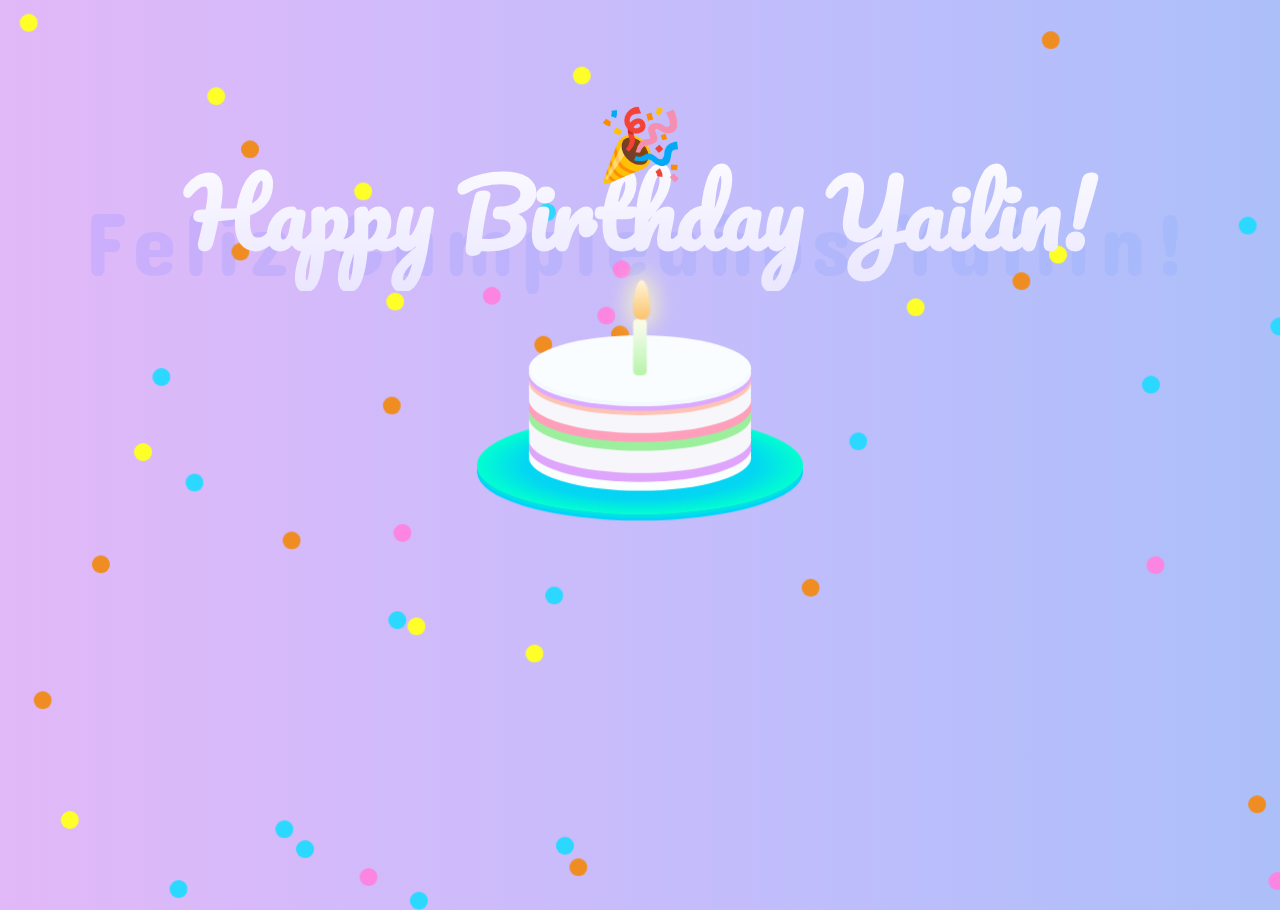
==== index.html @ 25b11e09 "Add files via upload" ====
<!DOCTYPE html>
<html lang="en">
<head>
    <meta charset="UTF-8">
    <meta name="viewport" content="width=device-width, initial-scale=1.0">
    <title>Document</title>
    <link rel="stylesheet" href="main.css">
</head>
<body>
    <bokeh></bokeh>
    <bokeh></bokeh>
    <bokeh></bokeh>
    <bokeh></bokeh>
    <bokeh></bokeh>
    <bokeh></bokeh>
    <bokeh></bokeh>
    <bokeh></bokeh>
    <bokeh></bokeh>
    <bokeh></bokeh>
    <bokeh></bokeh>
    <bokeh></bokeh>
    <bokeh></bokeh>
    <bokeh></bokeh>
    <bokeh></bokeh>
    <bokeh></bokeh>
    <bokeh></bokeh>
    <bokeh></bokeh>
    <bokeh></bokeh>
    <bokeh></bokeh>
    <bokeh></bokeh>
    <bokeh></bokeh>
    <bokeh></bokeh>
    <bokeh></bokeh>
    <bokeh></bokeh>
    <bokeh></bokeh>
    <bokeh></bokeh>
    <bokeh></bokeh>
    <bokeh></bokeh>
    <bokeh></bokeh>
    <bokeh></bokeh>
    <bokeh></bokeh>
    <bokeh></bokeh>
    <bokeh></bokeh>
    <bokeh></bokeh>
    <bokeh></bokeh>
    <bokeh></bokeh>
    <bokeh></bokeh>
    <bokeh></bokeh>
    <bokeh></bokeh>
    <bokeh></bokeh>
    <bokeh></bokeh>
    <bokeh></bokeh>
    <bokeh></bokeh>
    <bokeh></bokeh>
  <div class="pyro">
    <div class="before"></div>
    <div class="after"></div>
  </div>
  <h1>Feliz Cumpleaños Yailin!</h1>
  <h2>Happy Birthday Yailin!</h2>
  <span>🎉</span>
  <div class="candle">
     <div id="flame" class="lit"></div>
  </div>
  
  <div class="cake"></div>
  <div class="plate"></div>
  
</body>
</html>
---- main.css ----
@import url("https://fonts.googleapis.com/css?family=Concert+One|Pacifico");

h1, h2, span {
  display: none;
}


h1, h2, span {
display: block;
}

body {
background: linear-gradient(to right, #e2b8f7, #d4bafa, #c7bcfb, #b9befb, #acbff9);
cursor: crosshair;
perspective: 1000px;
transform-style: preserve-3d;
font-family: "Pacifico", cursive;
}

h1 {
position: fixed;
text-align: center;
width: 100%;
top: 120px;
font-size: var(--Font);
background: -webkit-linear-gradient(0deg, rgb(206, 173, 252) 0%, rgb(163, 187, 251) 100%);
-webkit-background-clip: text;
-webkit-text-fill-color: transparent;
font-family: "Concert One", cursive;
font-weight: 400;
z-index: -1;
letter-spacing: 6px;
}
  span {
    position: fixed;
    text-align: center;
    width: 100%;
    top: var(--top_span);
    font-size: 70px;
  }
  h2 {
    position: fixed;
    text-align: center;
    width: 100%;
    top: 50px;
    font-size: var(--Font);
    background: -webkit-linear-gradient(90deg, rgb(233, 230, 255) 0%, rgb(255, 255, 255) 100%);
    -webkit-background-clip: text;
    -webkit-text-fill-color: transparent;
  }
  bokeh {
    position: fixed;
    width: 2vmin;
    height: 2vmin;
    border-radius: 50%;
    animation-name: explosion;
    animation-iteration-count: infinite;
    animation-direction: reverse;
    animation-timing-function: cubic-bezier(0.84, 0.02, 1, 1);
  }
  bokeh:nth-child(1) {
    background-color: #feff28;
    transform: translate(15.5647716056vw, 8.7990445853vh);
    animation-duration: 3.3996876267s;
    animation-delay: -3.7319051449s;
  }
  bokeh:nth-child(2) {
    background-color: #2bd8ff;
    transform: translate(65.7261335763vw, 47.1506866113vh);
    animation-duration: 4.2945457966s;
    animation-delay: -2.9406560537s;
  }
  bokeh:nth-child(3) {
    background-color: #2bd8ff;
    transform: translate(20.8889337359vw, 90.2556825079vh);
    animation-duration: 4.895685725s;
    animation-delay: -4.3123697044s;
  }
  bokeh:nth-child(4) {
    background-color: #2bd8ff;
    transform: translate(11.2862515357vw, 40.0054805744vh);
    animation-duration: 3.4217213446s;
    animation-delay: -0.3366750805s;
  }
  bokeh:nth-child(5) {
    background-color: #2bd8ff;
    transform: translate(29.713408069vw, 67.0174996541vh);
    animation-duration: 3.5410093288s;
    animation-delay: -4.8896740813s;
  }
  bokeh:nth-child(6) {
    background-color: #2bd8ff;
    transform: translate(13.8708755159vw, 51.7357131715vh);
    animation-duration: 4.0796568708s;
    animation-delay: -1.3955744785s;
  }
  bokeh:nth-child(7) {
    background-color: #2bd8ff;
    transform: translate(96.156099405vw, 23.1813699692vh);
    animation-duration: 4.7886212326s;
    animation-delay: -3.1009008186s;
  }
  bokeh:nth-child(8) {
    background-color: #2bd8ff;
    transform: translate(22.5072394766vw, 92.4632010694vh);
    animation-duration: 2.9233603271s;
    animation-delay: -0.0203470221s;
  }
  bokeh:nth-child(9) {
    background-color: #ef8d22;
    transform: translate(29.2856640454vw, 43.1803720369vh);
    animation-duration: 4.7298514124s;
    animation-delay: -1.671957867s;
  }
  bokeh:nth-child(10) {
    background-color: #feff28;
    transform: translate(4.1265730989vw, 89.2175151251vh);
    animation-duration: 4.7728304897s;
    animation-delay: -3.9709983851s;
  }
  bokeh:nth-child(11) {
    background-color: #2bd8ff;
    transform: translate(88.5909883837vw, 40.8572454786vh);
    animation-duration: 3.6834083879s;
    animation-delay: -0.3818934893s;
  }
  bokeh:nth-child(12) {
    background-color: #fc85e1;
    transform: translate(46.0426989211vw, 33.1826895898vh);
    animation-duration: 4.0211004801s;
    animation-delay: -4.7374278541s;
  }
  bokeh:nth-child(13) {
    background-color: #fc85e1;
    transform: translate(37.0995864408vw, 30.9833282945vh);
    animation-duration: 4.8605815997s;
    animation-delay: -3.7194001795s;
  }
  bokeh:nth-child(14) {
    background-color: #feff28;
    transform: translate(9.8500841847vw, 48.3462234886vh);
    animation-duration: 4.0990348411s;
    animation-delay: -3.776124738s;
  }
  bokeh:nth-child(15) {
    background-color: #feff28;
    transform: translate(40.4320270586vw, 70.7309793691vh);
    animation-duration: 4.0967376388s;
    animation-delay: -1.4648296242s;
  }
  bokeh:nth-child(16) {
    background-color: #feff28;
    transform: translate(44.130777649vw, 6.5091736639vh);
    animation-duration: 4.2894426478s;
    animation-delay: -4.7516626882s;
  }
  bokeh:nth-child(17) {
    background-color: #ef8d22;
    transform: translate(6.5566628774vw, 60.816010452vh);
    animation-duration: 2.8516770953s;
    animation-delay: -3.4536489188s;
  }
  bokeh:nth-child(18) {
    background-color: #ef8d22;
    transform: translate(21.4577885181vw, 58.1639954803vh);
    animation-duration: 4.515720888s;
    animation-delay: -1.7148817087s;
  }
  bokeh:nth-child(19) {
    background-color: #feff28;
    transform: translate(31.2146204031vw, 67.7026358788vh);
    animation-duration: 3.6764566047s;
    animation-delay: -0.8496207229s;
  }
  bokeh:nth-child(20) {
    background-color: #ef8d22;
    transform: translate(80.7665892278vw, 2.5715470254vh);
    animation-duration: 3.4236724467s;
    animation-delay: -3.70153532s;
  }
  bokeh:nth-child(21) {
    background-color: #fc85e1;
    transform: translate(30.1125615989vw, 57.3245670737vh);
    animation-duration: 2.6582634114s;
    animation-delay: -2.1349565863s;
  }
  bokeh:nth-child(22) {
    background-color: #2bd8ff;
    transform: translate(12.6231362825vw, 96.8959732934vh);
    animation-duration: 3.360385897s;
    animation-delay: -1.6947733491s;
  }
  bokeh:nth-child(23) {
    background-color: #2bd8ff;
    transform: translate(31.3984653164vw, 98.1894636672vh);
    animation-duration: 4.3252797462s;
    animation-delay: -3.4418663686s;
  }
  bokeh:nth-child(24) {
    background-color: #fc85e1;
    transform: translate(47.2400189236vw, 28.0405018014vh);
    animation-duration: 4.6791930884s;
    animation-delay: -3.8733144967s;
  }
  bokeh:nth-child(25) {
    background-color: #feff28;
    transform: translate(70.214657221vw, 32.2609036302vh);
    animation-duration: 2.3293219766s;
    animation-delay: -3.1994097989s;
  }
  bokeh:nth-child(26) {
    background-color: #ef8d22;
    transform: translate(18.2043386734vw, 14.7056224332vh);
    animation-duration: 3.1414403017s;
    animation-delay: -0.1988216092s;
  }
  bokeh:nth-child(27) {
    background-color: #ef8d22;
    transform: translate(96.8875131936vw, 87.481000696vh);
    animation-duration: 4.399993033s;
    animation-delay: -0.8232493538s;
  }
  bokeh:nth-child(28) {
    background-color: #ef8d22;
    transform: translate(41.1198053223vw, 36.421336717vh);
    animation-duration: 4.4018198148s;
    animation-delay: -0.4633924515s;
  }
  bokeh:nth-child(29) {
    background-color: #fc85e1;
    transform: translate(98.4724590916vw, 96.0032933361vh);
    animation-duration: 3.514880381s;
    animation-delay: -3.8483075461s;
  }
  bokeh:nth-child(30) {
    background-color: #2bd8ff;
    transform: translate(42.8110712829vw, 92.089474803vh);
    animation-duration: 4.0694702436s;
    animation-delay: -2.1279968131s;
  }
  bokeh:nth-child(31) {
    background-color: #feff28;
    transform: translate(27.0473208381vw, 19.3876292047vh);
    animation-duration: 3.9911846632s;
    animation-delay: -1.1431310391s;
  }
  bokeh:nth-child(32) {
    background-color: #2bd8ff;
    transform: translate(98.6287426056vw, 34.3920365523vh);
    animation-duration: 4.8280286786s;
    animation-delay: -1.7468571294s;
  }
  bokeh:nth-child(33) {
    background-color: #feff28;
    transform: translate(29.5549909368vw, 31.6299612155vh);
    animation-duration: 2.5888304097s;
    animation-delay: -0.7883067676s;
  }
  bokeh:nth-child(34) {
    background-color: #fc85e1;
    transform: translate(88.9496028493vw, 60.9135358973vh);
    animation-duration: 3.8466758362s;
    animation-delay: -2.1987584023s;
  }
  bokeh:nth-child(35) {
    background-color: #ef8d22;
    transform: translate(17.4603450843vw, 26.0770719641vh);
    animation-duration: 3.8969800988s;
    animation-delay: -2.6332309236s;
  }
  bokeh:nth-child(36) {
    background-color: #ef8d22;
    transform: translate(78.472563204vw, 29.3518629028vh);
    animation-duration: 4.3589503614s;
    animation-delay: -4.7825881623s;
  }
  bokeh:nth-child(37) {
    background-color: #feff28;
    transform: translate(81.3292434354vw, 26.4156448975vh);
    animation-duration: 2.700152632s;
    animation-delay: -4.1637078977s;
  }
  bokeh:nth-child(38) {
    background-color: #2bd8ff;
    transform: translate(41.4013619012vw, 21.693633901vh);
    animation-duration: 3.6965607567s;
    animation-delay: -1.9024028991s;
  }
  bokeh:nth-child(39) {
    background-color: #ef8d22;
    transform: translate(47.111661444vw, 35.2725279155vh);
    animation-duration: 4.1574804561s;
    animation-delay: -4.5664787563s;
  }
  bokeh:nth-child(40) {
    background-color: #feff28;
    transform: translate(0.9134391046vw, 0.6472868621vh);
    animation-duration: 3.4091154874s;
    animation-delay: -3.5937129297s;
  }
  bokeh:nth-child(41) {
    background-color: #ef8d22;
    transform: translate(2.0080501464vw, 75.91148357vh);
    animation-duration: 3.265201452s;
    animation-delay: -2.4095707084s;
  }
  bokeh:nth-child(42) {
    background-color: #fc85e1;
    transform: translate(27.4690046017vw, 95.5664331211vh);
    animation-duration: 2.3345893675s;
    animation-delay: -4.3845355705s;
  }
  bokeh:nth-child(43) {
    background-color: #2bd8ff;
    transform: translate(41.9684666713vw, 64.279966473vh);
    animation-duration: 4.9392823724s;
    animation-delay: -2.0973486948s;
  }
  bokeh:nth-child(44) {
    background-color: #ef8d22;
    transform: translate(43.860618164vw, 94.4780912272vh);
    animation-duration: 4.9640217388s;
    animation-delay: -4.4321107489s;
  }
  bokeh:nth-child(45) {
    background-color: #ef8d22;
    transform: translate(62.0055640237vw, 63.4228835536vh);
    animation-duration: 4.3219611572s;
    animation-delay: -0.833985989s;
  }
  bokeh:nth-child(46) {
    background-color: #feff28;
    transform: translate(36.2371355757vw, 31.7022133359vh);
    animation-duration: 3.8200399596s;
    animation-delay: -0.5763005277s;
  }
  bokeh:nth-child(47) {
    background-color: #ef8d22;
    transform: translate(65.4599926426vw, 99.6856966769vh);
    animation-duration: 4.942519059s;
    animation-delay: -1.2684113916s;
  }
  bokeh:nth-child(48) {
    background-color: #feff28;
    transform: translate(17.9956546555vw, 84.6810047136vh);
    animation-duration: 2.1947619556s;
    animation-delay: -1.3730708093s;
  }
  bokeh:nth-child(49) {
    background-color: #fc85e1;
    transform: translate(30.6531585337vw, 64.4418143354vh);
    animation-duration: 4.7611410633s;
    animation-delay: -0.6013460869s;
  }
  bokeh:nth-child(50) {
    background-color: #2bd8ff;
    transform: translate(31.7596288772vw, 24.5534177969vh);
    animation-duration: 3.101425599s;
    animation-delay: -4.7356334732s;
  }
  bokeh:nth-child(51) {
    background-color: #feff28;
    transform: translate(68.5740966618vw, 27.6968202206vh);
    animation-duration: 3.2760014015s;
    animation-delay: -3.9742206817s;
  }
  bokeh:nth-child(52) {
    background-color: #fc85e1;
    transform: translate(94.8720723473vw, 25.9881416989vh);
    animation-duration: 2.3879112842s;
    animation-delay: -0.7546515885s;
  }
  bokeh:nth-child(53) {
    background-color: #feff28;
    transform: translate(57.0900393075vw, 4.1266429562vh);
    animation-duration: 2.3063899911s;
    animation-delay: -4.6178924964s;
  }
  bokeh:nth-child(54) {
    background-color: #ef8d22;
    transform: translate(52.9414031763vw, 40.1095383548vh);
    animation-duration: 4.475547026s;
    animation-delay: -4.4605137826s;
  }
  bokeh:nth-child(55) {
    background-color: #feff28;
    transform: translate(41.7370255861vw, 24.8672506179vh);
    animation-duration: 4.4568753906s;
    animation-delay: -0.0334113458s;
  }
  bokeh:nth-child(56) {
    background-color: #feff28;
    transform: translate(93.986801194vw, 71.1906695513vh);
    animation-duration: 4.1636629077s;
    animation-delay: -3.0895427258s;
  }
  bokeh:nth-child(57) {
    background-color: #fc85e1;
    transform: translate(51.8820535502vw, 13.4679006275vh);
    animation-duration: 4.6191912198s;
    animation-delay: -1.6405216931s;
  }
  bokeh:nth-child(58) {
    background-color: #2bd8ff;
    transform: translate(40.3876875228vw, 12.230883439vh);
    animation-duration: 3.1296266657s;
    animation-delay: -1.449924235s;
  }
  bokeh:nth-child(59) {
    background-color: #fc85e1;
    transform: translate(14.4690634514vw, 4.600655647vh);
    animation-duration: 2.8938963598s;
    animation-delay: -2.760101433s;
  }
  bokeh:nth-child(60) {
    background-color: #fc85e1;
    transform: translate(74.5683509429vw, 8.4780848815vh);
    animation-duration: 3.3026258114s;
    animation-delay: -3.611718869s;
  }
  bokeh:nth-child(61) {
    background-color: #2bd8ff;
    transform: translate(61.3395313774vw, 36.5531720179vh);
    animation-duration: 2.1101178368s;
    animation-delay: -3.1062947493s;
  }
  bokeh:nth-child(62) {
    background-color: #feff28;
    transform: translate(5.6868579021vw, 97.3084754589vh);
    animation-duration: 2.3599041381s;
    animation-delay: -0.6411902781s;
  }
  bokeh:nth-child(63) {
    background-color: #feff28;
    transform: translate(14.8352028142vw, 57.0523373037vh);
    animation-duration: 3.5314445049s;
    animation-delay: -4.2332278381s;
  }
  bokeh:nth-child(64) {
    background-color: #feff28;
    transform: translate(28.1727864101vw, 38.2843540445vh);
    animation-duration: 2.1739434518s;
    animation-delay: -4.6056315468s;
  }
  bokeh:nth-child(65) {
    background-color: #fc85e1;
    transform: translate(5.9492624505vw, 41.4533098202vh);
    animation-duration: 2.8874800857s;
    animation-delay: -2.3987968905s;
  }
  bokeh:nth-child(66) {
    background-color: #2bd8ff;
    transform: translate(54.0566069692vw, 95.5466600044vh);
    animation-duration: 4.4128031849s;
    animation-delay: -4.485512294s;
  }
  bokeh:nth-child(67) {
    background-color: #ef8d22;
    transform: translate(10.441365637vw, 51.0041778088vh);
    animation-duration: 4.3739671671s;
    animation-delay: -4.1835889924s;
  }
  bokeh:nth-child(68) {
    background-color: #2bd8ff;
    transform: translate(10.6656390733vw, 81.0356194371vh);
    animation-duration: 4.1346419036s;
    animation-delay: -3.5090236622s;
  }
  bokeh:nth-child(69) {
    background-color: #2bd8ff;
    transform: translate(51.9494880053vw, 56.4089861195vh);
    animation-duration: 3.1672131294s;
    animation-delay: -3.2818510289s;
  }
  bokeh:nth-child(70) {
    background-color: #fc85e1;
    transform: translate(59.7520727372vw, 76.591808273vh);
    animation-duration: 2.9391111314s;
    animation-delay: -4.0298052747s;
  }
  bokeh:nth-child(71) {
    background-color: #2bd8ff;
    transform: translate(97.5214633777vw, 61.675260122vh);
    animation-duration: 2.3363527557s;
    animation-delay: -2.3477667416s;
  }
  bokeh:nth-child(72) {
    background-color: #fc85e1;
    transform: translate(29.8557985018vw, 31.7141403936vh);
    animation-duration: 4.5357982291s;
    animation-delay: -0.9550343308s;
  }
  bokeh:nth-child(73) {
    background-color: #ef8d22;
    transform: translate(84.2402168337vw, 15.6951166301vh);
    animation-duration: 4.7291115849s;
    animation-delay: -1.5979186099s;
  }
  bokeh:nth-child(74) {
    background-color: #feff28;
    transform: translate(42.403559613vw, 88.5301108489vh);
    animation-duration: 2.0015873509s;
    animation-delay: -2.8823235283s;
  }
  bokeh:nth-child(75) {
    background-color: #feff28;
    transform: translate(51.7348352857vw, 81.0725112167vh);
    animation-duration: 2.8676577834s;
    animation-delay: -2.0967840749s;
  }
  bokeh:nth-child(76) {
    background-color: #2bd8ff;
    transform: translate(74.9630472197vw, 5.1849750761vh);
    animation-duration: 3.1772711894s;
    animation-delay: -1.3830180093s;
  }
  bokeh:nth-child(77) {
    background-color: #fc85e1;
    transform: translate(79.934736177vw, 17.8526408111vh);
    animation-duration: 4.5295288136s;
    animation-delay: -2.236473283s;
  }
  bokeh:nth-child(78) {
    background-color: #ef8d22;
    transform: translate(3.6697956595vw, 2.9320483815vh);
    animation-duration: 4.0919291029s;
    animation-delay: -2.5742454613s;
  }
  bokeh:nth-child(79) {
    background-color: #2bd8ff;
    transform: translate(67.4866905799vw, 39.264134612vh);
    animation-duration: 4.4783164643s;
    animation-delay: -2.126234684s;
  }
  bokeh:nth-child(80) {
    background-color: #2bd8ff;
    transform: translate(53.818433921vw, 93.6929912372vh);
    animation-duration: 2.858993954s;
    animation-delay: -2.2411035471s;
  }
  bokeh:nth-child(81) {
    background-color: #ef8d22;
    transform: translate(94.2157633841vw, 72.1418653355vh);
    animation-duration: 2.3474012598s;
    animation-delay: -2.341159477s;
  }
  bokeh:nth-child(82) {
    background-color: #ef8d22;
    transform: translate(34.271440079vw, 26.6379618389vh);
    animation-duration: 2.4314966975s;
    animation-delay: -1.6771425056s;
  }
  bokeh:nth-child(83) {
    background-color: #feff28;
    transform: translate(1.4107622501vw, 98.6725776624vh);
    animation-duration: 2.4097781898s;
    animation-delay: -2.9826785784s;
  }
  bokeh:nth-child(84) {
    background-color: #ef8d22;
    transform: translate(4.0621987354vw, 80.6540907134vh);
    animation-duration: 3.7485278787s;
    animation-delay: -2.1418042269s;
  }
  bokeh:nth-child(85) {
    background-color: #feff28;
    transform: translate(94.4541557327vw, 30.3003893849vh);
    animation-duration: 3.0294063998s;
    animation-delay: -2.6194695299s;
  }
  bokeh:nth-child(86) {
    background-color: #ef8d22;
    transform: translate(60.2723125079vw, 1.7374237886vh);
    animation-duration: 4.0604626638s;
    animation-delay: -4.6740056689s;
  }
  bokeh:nth-child(87) {
    background-color: #2bd8ff;
    transform: translate(75.9607533812vw, 97.1953118651vh);
    animation-duration: 3.3306919194s;
    animation-delay: -0.6543473361s;
  }
  bokeh:nth-child(88) {
    background-color: #ef8d22;
    transform: translate(69.4142972244vw, 80.1710173316vh);
    animation-duration: 4.2768602652s;
    animation-delay: -0.1396811202s;
  }
  bokeh:nth-child(89) {
    background-color: #ef8d22;
    transform: translate(40.1257974417vw, 1.3348036735vh);
    animation-duration: 4.3158305739s;
    animation-delay: -2.5070078827s;
  }
  bokeh:nth-child(90) {
    background-color: #feff28;
    transform: translate(91.2414924735vw, 67.326164982vh);
    animation-duration: 2.5107814423s;
    animation-delay: -0.3914669617s;
  }
  bokeh:nth-child(91) {
    background-color: #feff28;
    transform: translate(54.1947872859vw, 88.538422833vh);
    animation-duration: 4.3662947295s;
    animation-delay: -3.6696342021s;
  }
  bokeh:nth-child(92) {
    background-color: #ef8d22;
    transform: translate(28.9978058059vw, 39.1898776468vh);
    animation-duration: 2.2130554564s;
    animation-delay: -4.5929113713s;
  }
  bokeh:nth-child(93) {
    background-color: #fc85e1;
    transform: translate(43.3497504377vw, 61.1857462077vh);
    animation-duration: 3.5382251201s;
    animation-delay: -2.4183061071s;
  }
  bokeh:nth-child(94) {
    background-color: #feff28;
    transform: translate(58.2137738252vw, 31.2197751348vh);
    animation-duration: 4.637607539s;
    animation-delay: -4.6999212316s;
  }
  bokeh:nth-child(95) {
    background-color: #ef8d22;
    transform: translate(68.5824843652vw, 45.9876994401vh);
    animation-duration: 3.0475000785s;
    animation-delay: -0.2733779726s;
  }
  bokeh:nth-child(96) {
    background-color: #2bd8ff;
    transform: translate(16.9204119351vw, 35.7296217286vh);
    animation-duration: 3.1972029517s;
    animation-delay: -3.8042485705s;
  }
  bokeh:nth-child(97) {
    background-color: #2bd8ff;
    transform: translate(71.8042735732vw, 69.4100218808vh);
    animation-duration: 3.2780037235s;
    animation-delay: -0.0987916293s;
  }
  bokeh:nth-child(98) {
    background-color: #fc85e1;
    transform: translate(5.4462909266vw, 77.529647586vh);
    animation-duration: 4.6881614387s;
    animation-delay: -3.9665924945s;
  }
  bokeh:nth-child(99) {
    background-color: #ef8d22;
    transform: translate(28.3328005186vw, 53.0701994065vh);
    animation-duration: 2.2220503804s;
    animation-delay: -3.6626483096s;
  }
  bokeh:nth-child(100) {
    background-color: #ef8d22;
    transform: translate(64.2853422198vw, 45.2303287647vh);
    animation-duration: 4.5968117864s;
    animation-delay: -2.6179398046s;
  }
  @keyframes explosion {
    0% {
      opacity: 0;
    }
    70% {
      opacity: 1;
    }
    100% {
      transform: translate(50vw, 100vh);
    }
  }
  .cake {
    position: relative;
    top: 250px;
    margin: auto;
    width: 200px;
    height: 60px;
    background: #f9fdff;
    border-radius: 100%;
    transform: translateZ(100px);
    box-shadow: 0px 4px 0px #f4f9fd, 0px 8px 0px #dba9ff, 0px 12px 0px #fec3b3, 0px 16px 0px #f7f6fb, 0px 20px 0px #f7f6fb, 0px 24px 0px #f7f6fb, 0px 28px 0px #f7f6fb, 0px 32px 0px #fea0bb, 0px 36px 0px #fea0bb, 0px 40px 0px #9cef9d, 0px 44px 0px #9cef9d, 0px 48px 0px #f7f6fb, 0px 52px 0px #f7f6fb, 0px 56px 0px #f7f6fb, 0px 60px 0px #f7f6fb, 0px 64px 0px #f7f6fb, 0px 68px 0px #dfa5fc, 0px 72px 0px #dfa5fc, 0px 76px 0px #fafffe, 0px 80px 0px #fafffe;
  }
  .plate {
    position: absolute;
    height: 90px;
    width: 300px;
    bottom: -95px;
    left: 50%;
    top: 380px;
    margin-left: -150px;
    border-radius: 100%;
    background: radial-gradient(ellipse closest-side at center, rgb(8, 199, 254) 0%, rgb(4, 215, 242) 71%, rgb(2, 255, 208) 100%);
    box-shadow: 0px 3px 0px #00e2e1, 0px 6px 0px #00d3fb;
    transform: translateZ(80px);
  }
  .candle {
    position: relative;
    height: 50px;
    width: 12px;
    top: 280px;
    margin: auto;
    background: linear-gradient(0deg, rgb(183, 244, 167) 0%, rgb(255, 255, 255) 100%);
    border-radius: 4px;
    transform: translateZ(120px);
  }
  #flame {
    position: absolute;
    z-index: 10;
  }
  .lit {
    background: linear-gradient(to bottom, #FFF6D9, #FBC36C);
    width: 15px;
    height: 35px;
    /*  Info on border radius. http://www.css3.info/preview/rounded-border/ */
    border-top-left-radius: 10px 35px;
    border-top-right-radius: 10px 35px;
    border-bottom-right-radius: 10px 10px;
    border-bottom-left-radius: 10px 10px;
    top: -34px;
    margin: auto;
    /*   http://www.css3.info/preview/box-shadow/ */
    box-shadow: 0 0 17px 7px rgba(251, 246, 190, 0.71);
    transform-origin: bottom;
    animation: flicker 1s ease-in-out alternate infinite;
  }
  @keyframes flicker {
    0% {
      transform: skewX(5deg);
      box-shadow: 0 0 17px 10px rgba(251, 246, 190, 0.71);
    }
    25% {
      transform: skewX(-5deg);
      box-shadow: 0 0 17px 5px rgba(251, 246, 190, 0.71);
    }
    50% {
      transform: skewX(10deg);
      box-shadow: 0 0 17px 7px rgba(251, 246, 190, 0.71);
    }
    75% {
      transform: skewX(-10deg);
      box-shadow: 0 0 17px 5px rgba(251, 246, 190, 0.71);
    }
    100% {
      transform: skewX(5deg);
      box-shadow: 0 0 17px 10px rgba(251, 246, 190, 0.71);
    }
  }
  .pyro > .before, .pyro > .after {
    position: fixed;
    width: 5px;
    height: 5px;
    border-radius: 50%;
    box-shadow: 0 0 #fff, 0 0 #fff, 0 0 #fff, 0 0 #fff, 0 0 #fff, 0 0 #fff, 0 0 #fff, 0 0 #fff, 0 0 #fff, 0 0 #fff, 0 0 #fff, 0 0 #fff, 0 0 #fff, 0 0 #fff, 0 0 #fff, 0 0 #fff, 0 0 #fff, 0 0 #fff, 0 0 #fff, 0 0 #fff, 0 0 #fff, 0 0 #fff, 0 0 #fff, 0 0 #fff, 0 0 #fff, 0 0 #fff, 0 0 #fff, 0 0 #fff, 0 0 #fff, 0 0 #fff, 0 0 #fff, 0 0 #fff, 0 0 #fff, 0 0 #fff, 0 0 #fff, 0 0 #fff, 0 0 #fff, 0 0 #fff, 0 0 #fff, 0 0 #fff, 0 0 #fff, 0 0 #fff, 0 0 #fff, 0 0 #fff, 0 0 #fff, 0 0 #fff, 0 0 #fff, 0 0 #fff, 0 0 #fff, 0 0 #fff, 0 0 #fff;
    -moz-animation: 1s bang ease-out infinite backwards, 1s gravity ease-in infinite backwards, 5s position linear infinite backwards;
    -webkit-animation: 1s bang ease-out infinite backwards, 1s gravity ease-in infinite backwards, 5s position linear infinite backwards;
    -o-animation: 1s bang ease-out infinite backwards, 1s gravity ease-in infinite backwards, 5s position linear infinite backwards;
    -ms-animation: 1s bang ease-out infinite backwards, 1s gravity ease-in infinite backwards, 5s position linear infinite backwards;
    animation: 1s bang ease-out infinite backwards, 1s gravity ease-in infinite backwards, 5s position linear infinite backwards;
  }
  .pyro > .after {
    -moz-animation-delay: 1.25s, 1.25s, 1.25s;
    -webkit-animation-delay: 1.25s, 1.25s, 1.25s;
    -o-animation-delay: 1.25s, 1.25s, 1.25s;
    -ms-animation-delay: 1.25s, 1.25s, 1.25s;
    animation-delay: 1.25s, 1.25s, 1.25s;
    -moz-animation-duration: 1.25s, 1.25s, 6.25s;
    -webkit-animation-duration: 1.25s, 1.25s, 6.25s;
    -o-animation-duration: 1.25s, 1.25s, 6.25s;
    -ms-animation-duration: 1.25s, 1.25s, 6.25s;
    animation-duration: 1.25s, 1.25s, 6.25s;
  }
  @-webkit-keyframes bang {
    to {
      box-shadow: 103px -353.6666666667px hsl(25deg, 100%, 50%), -23px 0.3333333333px hsl(25deg, 100%, 50%), -49px -50.6666666667px hsl(141deg, 100%, 50%), 7px 11.3333333333px hsl(318deg, 100%, 50%), -106px -179.6666666667px hsl(247deg, 100%, 50%), 16px 25.3333333333px hsl(343deg, 100%, 50%), 18px -58.6666666667px hsl(140deg, 100%, 50%), 148px -264.6666666667px hsl(324deg, 100%, 50%), 83px -373.6666666667px hsl(51deg, 100%, 50%), -21px -27.6666666667px hsl(311deg, 100%, 50%), -1px -342.6666666667px hsl(209deg, 100%, 50%), 192px -97.6666666667px hsl(359deg, 100%, 50%), -134px -55.6666666667px hsl(73deg, 100%, 50%), -203px -263.6666666667px hsl(46deg, 100%, 50%), 71px -91.6666666667px hsl(83deg, 100%, 50%), 197px -186.6666666667px hsl(288deg, 100%, 50%), 15px 68.3333333333px hsl(209deg, 100%, 50%), -78px -380.6666666667px hsl(253deg, 100%, 50%), -227px -151.6666666667px hsl(136deg, 100%, 50%), 99px -254.6666666667px hsl(252deg, 100%, 50%), 200px -141.6666666667px hsl(46deg, 100%, 50%), -84px -173.6666666667px hsl(11deg, 100%, 50%), 84px 55.3333333333px hsl(242deg, 100%, 50%), 47px -170.6666666667px hsl(347deg, 100%, 50%), -117px -390.6666666667px hsl(55deg, 100%, 50%), -120px -158.6666666667px hsl(220deg, 100%, 50%), -213px -177.6666666667px hsl(216deg, 100%, 50%), -89px 6.3333333333px hsl(169deg, 100%, 50%), 180px -405.6666666667px hsl(115deg, 100%, 50%), -216px -28.6666666667px hsl(256deg, 100%, 50%), 197px 67.3333333333px hsl(68deg, 100%, 50%), -189px -99.6666666667px hsl(251deg, 100%, 50%), 65px -9.6666666667px hsl(84deg, 100%, 50%), -69px -99.6666666667px hsl(216deg, 100%, 50%), -101px -91.6666666667px hsl(117deg, 100%, 50%), -123px -86.6666666667px hsl(172deg, 100%, 50%), 228px -164.6666666667px hsl(313deg, 100%, 50%), -153px -312.6666666667px hsl(283deg, 100%, 50%), -197px -321.6666666667px hsl(304deg, 100%, 50%), -78px -372.6666666667px hsl(237deg, 100%, 50%), 162px -300.6666666667px hsl(206deg, 100%, 50%), -183px -27.6666666667px hsl(121deg, 100%, 50%), -6px -5.6666666667px hsl(96deg, 100%, 50%), 82px -221.6666666667px hsl(298deg, 100%, 50%), -120px -283.6666666667px hsl(100deg, 100%, 50%), -199px -374.6666666667px hsl(63deg, 100%, 50%), -226px -193.6666666667px hsl(294deg, 100%, 50%), 15px -253.6666666667px hsl(95deg, 100%, 50%), -174px -362.6666666667px hsl(215deg, 100%, 50%), -133px -239.6666666667px hsl(80deg, 100%, 50%), 92px -17.6666666667px hsl(139deg, 100%, 50%);
    }
  }
  @-moz-keyframes bang {
    to {
      box-shadow: 103px -353.6666666667px hsl(25deg, 100%, 50%), -23px 0.3333333333px hsl(25deg, 100%, 50%), -49px -50.6666666667px hsl(141deg, 100%, 50%), 7px 11.3333333333px hsl(318deg, 100%, 50%), -106px -179.6666666667px hsl(247deg, 100%, 50%), 16px 25.3333333333px hsl(343deg, 100%, 50%), 18px -58.6666666667px hsl(140deg, 100%, 50%), 148px -264.6666666667px hsl(324deg, 100%, 50%), 83px -373.6666666667px hsl(51deg, 100%, 50%), -21px -27.6666666667px hsl(311deg, 100%, 50%), -1px -342.6666666667px hsl(209deg, 100%, 50%), 192px -97.6666666667px hsl(359deg, 100%, 50%), -134px -55.6666666667px hsl(73deg, 100%, 50%), -203px -263.6666666667px hsl(46deg, 100%, 50%), 71px -91.6666666667px hsl(83deg, 100%, 50%), 197px -186.6666666667px hsl(288deg, 100%, 50%), 15px 68.3333333333px hsl(209deg, 100%, 50%), -78px -380.6666666667px hsl(253deg, 100%, 50%), -227px -151.6666666667px hsl(136deg, 100%, 50%), 99px -254.6666666667px hsl(252deg, 100%, 50%), 200px -141.6666666667px hsl(46deg, 100%, 50%), -84px -173.6666666667px hsl(11deg, 100%, 50%), 84px 55.3333333333px hsl(242deg, 100%, 50%), 47px -170.6666666667px hsl(347deg, 100%, 50%), -117px -390.6666666667px hsl(55deg, 100%, 50%), -120px -158.6666666667px hsl(220deg, 100%, 50%), -213px -177.6666666667px hsl(216deg, 100%, 50%), -89px 6.3333333333px hsl(169deg, 100%, 50%), 180px -405.6666666667px hsl(115deg, 100%, 50%), -216px -28.6666666667px hsl(256deg, 100%, 50%), 197px 67.3333333333px hsl(68deg, 100%, 50%), -189px -99.6666666667px hsl(251deg, 100%, 50%), 65px -9.6666666667px hsl(84deg, 100%, 50%), -69px -99.6666666667px hsl(216deg, 100%, 50%), -101px -91.6666666667px hsl(117deg, 100%, 50%), -123px -86.6666666667px hsl(172deg, 100%, 50%), 228px -164.6666666667px hsl(313deg, 100%, 50%), -153px -312.6666666667px hsl(283deg, 100%, 50%), -197px -321.6666666667px hsl(304deg, 100%, 50%), -78px -372.6666666667px hsl(237deg, 100%, 50%), 162px -300.6666666667px hsl(206deg, 100%, 50%), -183px -27.6666666667px hsl(121deg, 100%, 50%), -6px -5.6666666667px hsl(96deg, 100%, 50%), 82px -221.6666666667px hsl(298deg, 100%, 50%), -120px -283.6666666667px hsl(100deg, 100%, 50%), -199px -374.6666666667px hsl(63deg, 100%, 50%), -226px -193.6666666667px hsl(294deg, 100%, 50%), 15px -253.6666666667px hsl(95deg, 100%, 50%), -174px -362.6666666667px hsl(215deg, 100%, 50%), -133px -239.6666666667px hsl(80deg, 100%, 50%), 92px -17.6666666667px hsl(139deg, 100%, 50%);
    }
  }
  @-o-keyframes bang {
    to {
      box-shadow: 103px -353.6666666667px hsl(25deg, 100%, 50%), -23px 0.3333333333px hsl(25deg, 100%, 50%), -49px -50.6666666667px hsl(141deg, 100%, 50%), 7px 11.3333333333px hsl(318deg, 100%, 50%), -106px -179.6666666667px hsl(247deg, 100%, 50%), 16px 25.3333333333px hsl(343deg, 100%, 50%), 18px -58.6666666667px hsl(140deg, 100%, 50%), 148px -264.6666666667px hsl(324deg, 100%, 50%), 83px -373.6666666667px hsl(51deg, 100%, 50%), -21px -27.6666666667px hsl(311deg, 100%, 50%), -1px -342.6666666667px hsl(209deg, 100%, 50%), 192px -97.6666666667px hsl(359deg, 100%, 50%), -134px -55.6666666667px hsl(73deg, 100%, 50%), -203px -263.6666666667px hsl(46deg, 100%, 50%), 71px -91.6666666667px hsl(83deg, 100%, 50%), 197px -186.6666666667px hsl(288deg, 100%, 50%), 15px 68.3333333333px hsl(209deg, 100%, 50%), -78px -380.6666666667px hsl(253deg, 100%, 50%), -227px -151.6666666667px hsl(136deg, 100%, 50%), 99px -254.6666666667px hsl(252deg, 100%, 50%), 200px -141.6666666667px hsl(46deg, 100%, 50%), -84px -173.6666666667px hsl(11deg, 100%, 50%), 84px 55.3333333333px hsl(242deg, 100%, 50%), 47px -170.6666666667px hsl(347deg, 100%, 50%), -117px -390.6666666667px hsl(55deg, 100%, 50%), -120px -158.6666666667px hsl(220deg, 100%, 50%), -213px -177.6666666667px hsl(216deg, 100%, 50%), -89px 6.3333333333px hsl(169deg, 100%, 50%), 180px -405.6666666667px hsl(115deg, 100%, 50%), -216px -28.6666666667px hsl(256deg, 100%, 50%), 197px 67.3333333333px hsl(68deg, 100%, 50%), -189px -99.6666666667px hsl(251deg, 100%, 50%), 65px -9.6666666667px hsl(84deg, 100%, 50%), -69px -99.6666666667px hsl(216deg, 100%, 50%), -101px -91.6666666667px hsl(117deg, 100%, 50%), -123px -86.6666666667px hsl(172deg, 100%, 50%), 228px -164.6666666667px hsl(313deg, 100%, 50%), -153px -312.6666666667px hsl(283deg, 100%, 50%), -197px -321.6666666667px hsl(304deg, 100%, 50%), -78px -372.6666666667px hsl(237deg, 100%, 50%), 162px -300.6666666667px hsl(206deg, 100%, 50%), -183px -27.6666666667px hsl(121deg, 100%, 50%), -6px -5.6666666667px hsl(96deg, 100%, 50%), 82px -221.6666666667px hsl(298deg, 100%, 50%), -120px -283.6666666667px hsl(100deg, 100%, 50%), -199px -374.6666666667px hsl(63deg, 100%, 50%), -226px -193.6666666667px hsl(294deg, 100%, 50%), 15px -253.6666666667px hsl(95deg, 100%, 50%), -174px -362.6666666667px hsl(215deg, 100%, 50%), -133px -239.6666666667px hsl(80deg, 100%, 50%), 92px -17.6666666667px hsl(139deg, 100%, 50%);
    }
  }
  @-ms-keyframes bang {
    to {
      box-shadow: 103px -353.6666666667px hsl(25deg, 100%, 50%), -23px 0.3333333333px hsl(25deg, 100%, 50%), -49px -50.6666666667px hsl(141deg, 100%, 50%), 7px 11.3333333333px hsl(318deg, 100%, 50%), -106px -179.6666666667px hsl(247deg, 100%, 50%), 16px 25.3333333333px hsl(343deg, 100%, 50%), 18px -58.6666666667px hsl(140deg, 100%, 50%), 148px -264.6666666667px hsl(324deg, 100%, 50%), 83px -373.6666666667px hsl(51deg, 100%, 50%), -21px -27.6666666667px hsl(311deg, 100%, 50%), -1px -342.6666666667px hsl(209deg, 100%, 50%), 192px -97.6666666667px hsl(359deg, 100%, 50%), -134px -55.6666666667px hsl(73deg, 100%, 50%), -203px -263.6666666667px hsl(46deg, 100%, 50%), 71px -91.6666666667px hsl(83deg, 100%, 50%), 197px -186.6666666667px hsl(288deg, 100%, 50%), 15px 68.3333333333px hsl(209deg, 100%, 50%), -78px -380.6666666667px hsl(253deg, 100%, 50%), -227px -151.6666666667px hsl(136deg, 100%, 50%), 99px -254.6666666667px hsl(252deg, 100%, 50%), 200px -141.6666666667px hsl(46deg, 100%, 50%), -84px -173.6666666667px hsl(11deg, 100%, 50%), 84px 55.3333333333px hsl(242deg, 100%, 50%), 47px -170.6666666667px hsl(347deg, 100%, 50%), -117px -390.6666666667px hsl(55deg, 100%, 50%), -120px -158.6666666667px hsl(220deg, 100%, 50%), -213px -177.6666666667px hsl(216deg, 100%, 50%), -89px 6.3333333333px hsl(169deg, 100%, 50%), 180px -405.6666666667px hsl(115deg, 100%, 50%), -216px -28.6666666667px hsl(256deg, 100%, 50%), 197px 67.3333333333px hsl(68deg, 100%, 50%), -189px -99.6666666667px hsl(251deg, 100%, 50%), 65px -9.6666666667px hsl(84deg, 100%, 50%), -69px -99.6666666667px hsl(216deg, 100%, 50%), -101px -91.6666666667px hsl(117deg, 100%, 50%), -123px -86.6666666667px hsl(172deg, 100%, 50%), 228px -164.6666666667px hsl(313deg, 100%, 50%), -153px -312.6666666667px hsl(283deg, 100%, 50%), -197px -321.6666666667px hsl(304deg, 100%, 50%), -78px -372.6666666667px hsl(237deg, 100%, 50%), 162px -300.6666666667px hsl(206deg, 100%, 50%), -183px -27.6666666667px hsl(121deg, 100%, 50%), -6px -5.6666666667px hsl(96deg, 100%, 50%), 82px -221.6666666667px hsl(298deg, 100%, 50%), -120px -283.6666666667px hsl(100deg, 100%, 50%), -199px -374.6666666667px hsl(63deg, 100%, 50%), -226px -193.6666666667px hsl(294deg, 100%, 50%), 15px -253.6666666667px hsl(95deg, 100%, 50%), -174px -362.6666666667px hsl(215deg, 100%, 50%), -133px -239.6666666667px hsl(80deg, 100%, 50%), 92px -17.6666666667px hsl(139deg, 100%, 50%);
    }
  }
  @keyframes bang {
    to {
      box-shadow: 103px -353.6666666667px hsl(25deg, 100%, 50%), -23px 0.3333333333px hsl(25deg, 100%, 50%), -49px -50.6666666667px hsl(141deg, 100%, 50%), 7px 11.3333333333px hsl(318deg, 100%, 50%), -106px -179.6666666667px hsl(247deg, 100%, 50%), 16px 25.3333333333px hsl(343deg, 100%, 50%), 18px -58.6666666667px hsl(140deg, 100%, 50%), 148px -264.6666666667px hsl(324deg, 100%, 50%), 83px -373.6666666667px hsl(51deg, 100%, 50%), -21px -27.6666666667px hsl(311deg, 100%, 50%), -1px -342.6666666667px hsl(209deg, 100%, 50%), 192px -97.6666666667px hsl(359deg, 100%, 50%), -134px -55.6666666667px hsl(73deg, 100%, 50%), -203px -263.6666666667px hsl(46deg, 100%, 50%), 71px -91.6666666667px hsl(83deg, 100%, 50%), 197px -186.6666666667px hsl(288deg, 100%, 50%), 15px 68.3333333333px hsl(209deg, 100%, 50%), -78px -380.6666666667px hsl(253deg, 100%, 50%), -227px -151.6666666667px hsl(136deg, 100%, 50%), 99px -254.6666666667px hsl(252deg, 100%, 50%), 200px -141.6666666667px hsl(46deg, 100%, 50%), -84px -173.6666666667px hsl(11deg, 100%, 50%), 84px 55.3333333333px hsl(242deg, 100%, 50%), 47px -170.6666666667px hsl(347deg, 100%, 50%), -117px -390.6666666667px hsl(55deg, 100%, 50%), -120px -158.6666666667px hsl(220deg, 100%, 50%), -213px -177.6666666667px hsl(216deg, 100%, 50%), -89px 6.3333333333px hsl(169deg, 100%, 50%), 180px -405.6666666667px hsl(115deg, 100%, 50%), -216px -28.6666666667px hsl(256deg, 100%, 50%), 197px 67.3333333333px hsl(68deg, 100%, 50%), -189px -99.6666666667px hsl(251deg, 100%, 50%), 65px -9.6666666667px hsl(84deg, 100%, 50%), -69px -99.6666666667px hsl(216deg, 100%, 50%), -101px -91.6666666667px hsl(117deg, 100%, 50%), -123px -86.6666666667px hsl(172deg, 100%, 50%), 228px -164.6666666667px hsl(313deg, 100%, 50%), -153px -312.6666666667px hsl(283deg, 100%, 50%), -197px -321.6666666667px hsl(304deg, 100%, 50%), -78px -372.6666666667px hsl(237deg, 100%, 50%), 162px -300.6666666667px hsl(206deg, 100%, 50%), -183px -27.6666666667px hsl(121deg, 100%, 50%), -6px -5.6666666667px hsl(96deg, 100%, 50%), 82px -221.6666666667px hsl(298deg, 100%, 50%), -120px -283.6666666667px hsl(100deg, 100%, 50%), -199px -374.6666666667px hsl(63deg, 100%, 50%), -226px -193.6666666667px hsl(294deg, 100%, 50%), 15px -253.6666666667px hsl(95deg, 100%, 50%), -174px -362.6666666667px hsl(215deg, 100%, 50%), -133px -239.6666666667px hsl(80deg, 100%, 50%), 92px -17.6666666667px hsl(139deg, 100%, 50%);
    }
  }
  @-webkit-keyframes gravity {
    to {
      transform: translateY(200px);
      -moz-transform: translateY(200px);
      -webkit-transform: translateY(200px);
      -o-transform: translateY(200px);
      -ms-transform: translateY(200px);
      opacity: 0;
    }
  }
  @-moz-keyframes gravity {
    to {
      transform: translateY(200px);
      -moz-transform: translateY(200px);
      -webkit-transform: translateY(200px);
      -o-transform: translateY(200px);
      -ms-transform: translateY(200px);
      opacity: 0;
    }
  }
  @-o-keyframes gravity {
    to {
      transform: translateY(200px);
      -moz-transform: translateY(200px);
      -webkit-transform: translateY(200px);
      -o-transform: translateY(200px);
      -ms-transform: translateY(200px);
      opacity: 0;
    }
  }
  @-ms-keyframes gravity {
    to {
      transform: translateY(200px);
      -moz-transform: translateY(200px);
      -webkit-transform: translateY(200px);
      -o-transform: translateY(200px);
      -ms-transform: translateY(200px);
      opacity: 0;
    }
  }
  @keyframes gravity {
    to {
      transform: translateY(200px);
      -moz-transform: translateY(200px);
      -webkit-transform: translateY(200px);
      -o-transform: translateY(200px);
      -ms-transform: translateY(200px);
      opacity: 0;
    }
  }
  @-webkit-keyframes position {
    0%, 19.9% {
      margin-top: 10%;
      margin-left: 40%;
    }
    20%, 39.9% {
      margin-top: 40%;
      margin-left: 30%;
    }
    40%, 59.9% {
      margin-top: 20%;
      margin-left: 70%;
    }
    60%, 79.9% {
      margin-top: 30%;
      margin-left: 20%;
    }
    80%, 99.9% {
      margin-top: 30%;
      margin-left: 80%;
    }
  }
  @-moz-keyframes position {
    0%, 19.9% {
      margin-top: 10%;
      margin-left: 40%;
    }
    20%, 39.9% {
      margin-top: 40%;
      margin-left: 30%;
    }
    40%, 59.9% {
      margin-top: 20%;
      margin-left: 70%;
    }
    60%, 79.9% {
      margin-top: 30%;
      margin-left: 20%;
    }
    80%, 99.9% {
      margin-top: 30%;
      margin-left: 80%;
    }
  }
  @-o-keyframes position {
    0%, 19.9% {
      margin-top: 10%;
      margin-left: 40%;
    }
    20%, 39.9% {
      margin-top: 40%;
      margin-left: 30%;
    }
    40%, 59.9% {
      margin-top: 20%;
      margin-left: 70%;
    }
    60%, 79.9% {
      margin-top: 30%;
      margin-left: 20%;
    }
    80%, 99.9% {
      margin-top: 30%;
      margin-left: 80%;
    }
  }
  @-ms-keyframes position {
    0%, 19.9% {
      margin-top: 10%;
      margin-left: 40%;
    }
    20%, 39.9% {
      margin-top: 40%;
      margin-left: 30%;
    }
    40%, 59.9% {
      margin-top: 20%;
      margin-left: 70%;
    }
    60%, 79.9% {
      margin-top: 30%;
      margin-left: 20%;
    }
    80%, 99.9% {
      margin-top: 30%;
      margin-left: 80%;
    }
  }
  @keyframes position {
    0%, 19.9% {
      margin-top: 10%;
      margin-left: 40%;
    }
    20%, 39.9% {
      margin-top: 40%;
      margin-left: 30%;
    }
    40%, 59.9% {
      margin-top: 20%;
      margin-left: 70%;
    }
    60%, 79.9% {
      margin-top: 30%;
      margin-left: 20%;
    }
    80%, 99.9% {
      margin-top: 30%;
      margin-left: 80%;
    }
  }
/*}*/

@media screen and (min-width: 670px) {
:root{
 --Font: 90px;
 --top_span: 70px;
}
}
/*Celular*/
@media screen and (max-width: 670px) {
    :root{
        --top_span: 0px;
        --Font: 60px;
    }
}
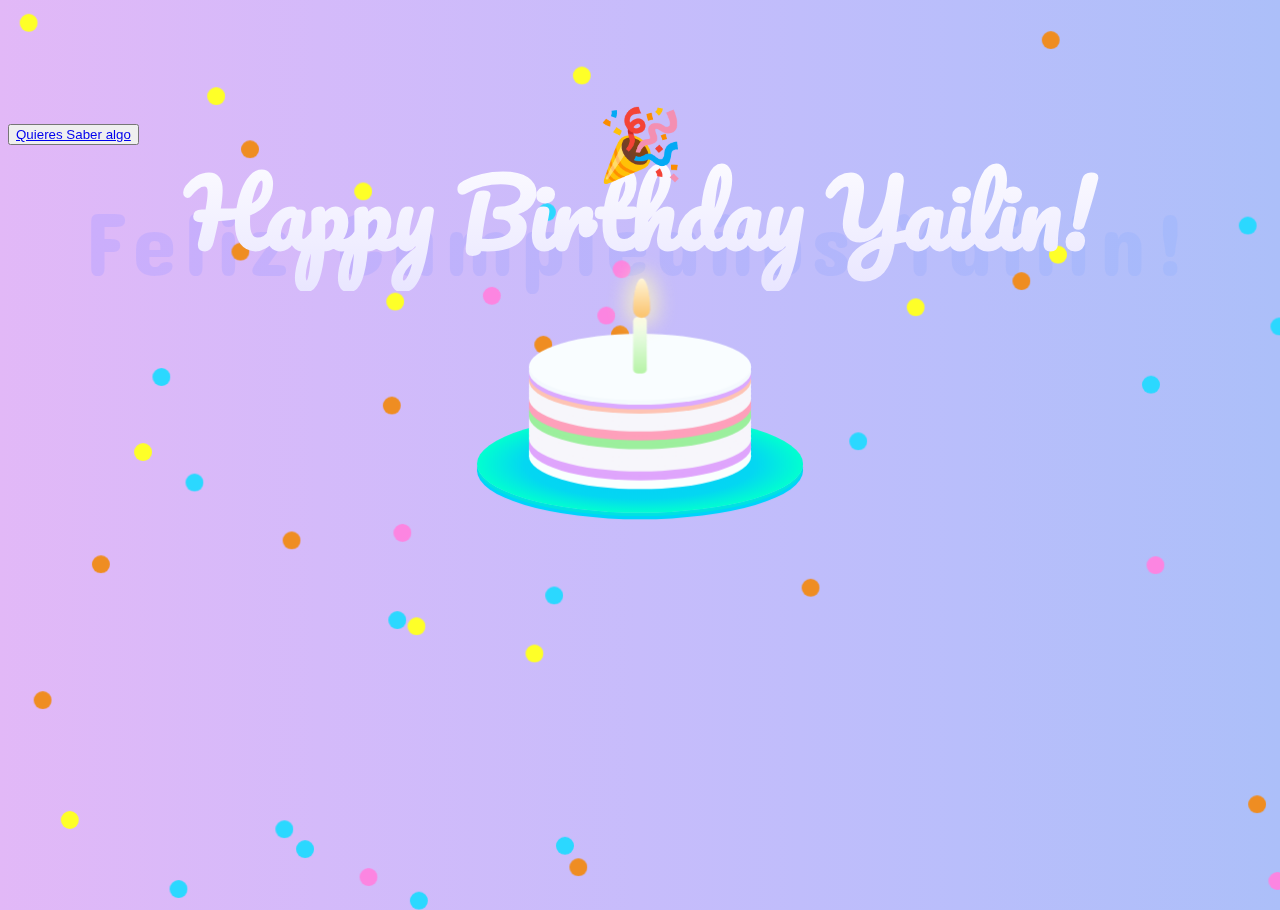
==== commit fa53f629: "Update index.html" ====
--- a/index.html
+++ b/index.html
@@ -66,5 +66,8 @@
   <div class="cake"></div>
   <div class="plate"></div>
   
+  <button type="button">
+    <a href="./mensaje.html">Quieres Saber algo</a>
+  </button>
 </body>
-</html>+</html>
--- a/main.css
+++ b/main.css
@@ -671,7 +671,7 @@
   }
   .cake {
     position: relative;
-    top: 250px;
+    top: var(--top_cake);
     margin: auto;
     width: 200px;
     height: 60px;
@@ -686,7 +686,7 @@
     width: 300px;
     bottom: -95px;
     left: 50%;
-    top: 380px;
+    top: var(--top_plate);
     margin-left: -150px;
     border-radius: 100%;
     background: radial-gradient(ellipse closest-side at center, rgb(8, 199, 254) 0%, rgb(4, 215, 242) 71%, rgb(2, 255, 208) 100%);
@@ -697,7 +697,7 @@
     position: relative;
     height: 50px;
     width: 12px;
-    top: 280px;
+    top: var(--top_candle);
     margin: auto;
     background: linear-gradient(0deg, rgb(183, 244, 167) 0%, rgb(255, 255, 255) 100%);
     border-radius: 4px;
@@ -960,6 +960,9 @@
 :root{
  --Font: 90px;
  --top_span: 70px;
+--top_candle: 280px;
+ --top_cake: 250px;
+ --top_plate: 380px;
 }
 }
 /*Celular*/
@@ -967,5 +970,8 @@
     :root{
         --top_span: 0px;
         --Font: 60px;
-    }
-}+        --top_candle: 389px;
+        --top_cake: 368px;
+        --top_plate: 496px;
+    }
+}
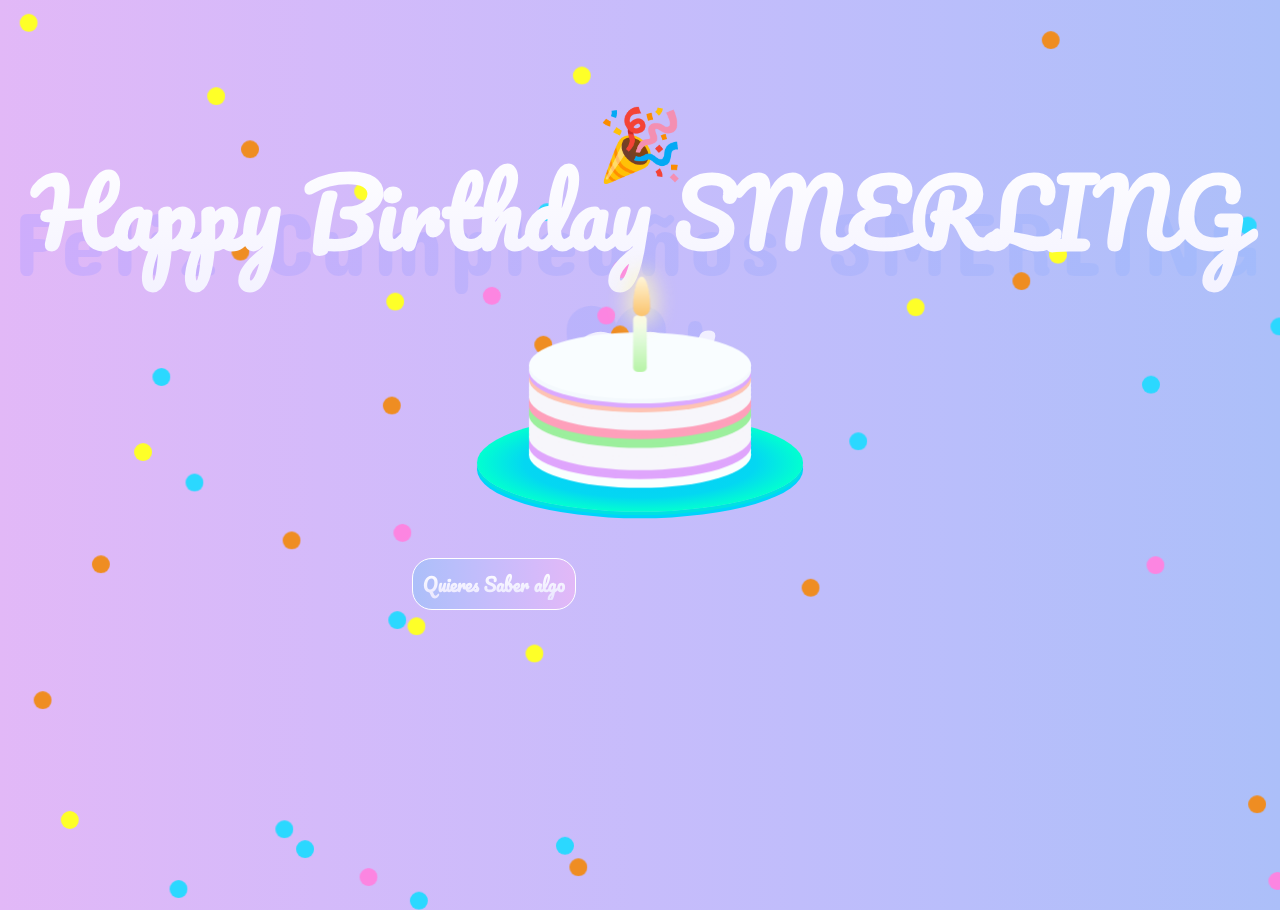
==== commit dfb01ad5: "Update index.html" ====
--- a/index.html
+++ b/index.html
@@ -56,8 +56,8 @@
     <div class="before"></div>
     <div class="after"></div>
   </div>
-  <h1>Feliz Cumpleaños Yailin!</h1>
-  <h2>Happy Birthday Yailin!</h2>
+  <h1>Feliz Cumpleaños SMERLING💙!</h1>
+  <h2>Happy Birthday SMERLING💙!</h2>
   <span>🎉</span>
   <div class="candle">
      <div id="flame" class="lit"></div>
--- a/main.css
+++ b/main.css
@@ -954,7 +954,28 @@
       margin-left: 80%;
     }
   }
-/*}*/
+
+
+button{
+    position: relative;
+    top: var(--top_button);
+    border-radius: 20px;
+    border: #ffffff 1px solid;
+    background: linear-gradient(to left, #e2b8f7, #d4bafa, #c7bcfb, #b9befb, #acbff9);
+    padding: 10px;
+    height: 52px;
+    left: 32%;
+    font-size: 18px;
+    font-weight: bold;
+}
+
+a{
+    text-decoration: none;
+    background: -webkit-linear-gradient(90deg, rgb(233, 230, 255) 0%, rgb(255, 255, 255) 100%);
+    -webkit-background-clip: text;
+    -webkit-text-fill-color: transparent;
+    font-family: "Pacifico", cursive;
+}
 
 @media screen and (min-width: 670px) {
 :root{
@@ -963,6 +984,7 @@
 --top_candle: 280px;
  --top_cake: 250px;
  --top_plate: 380px;
+   --top_button:  440px;
 }
 }
 /*Celular*/
@@ -973,5 +995,6 @@
         --top_candle: 389px;
         --top_cake: 368px;
         --top_plate: 496px;
+      --top_button:  560px;
     }
 }
